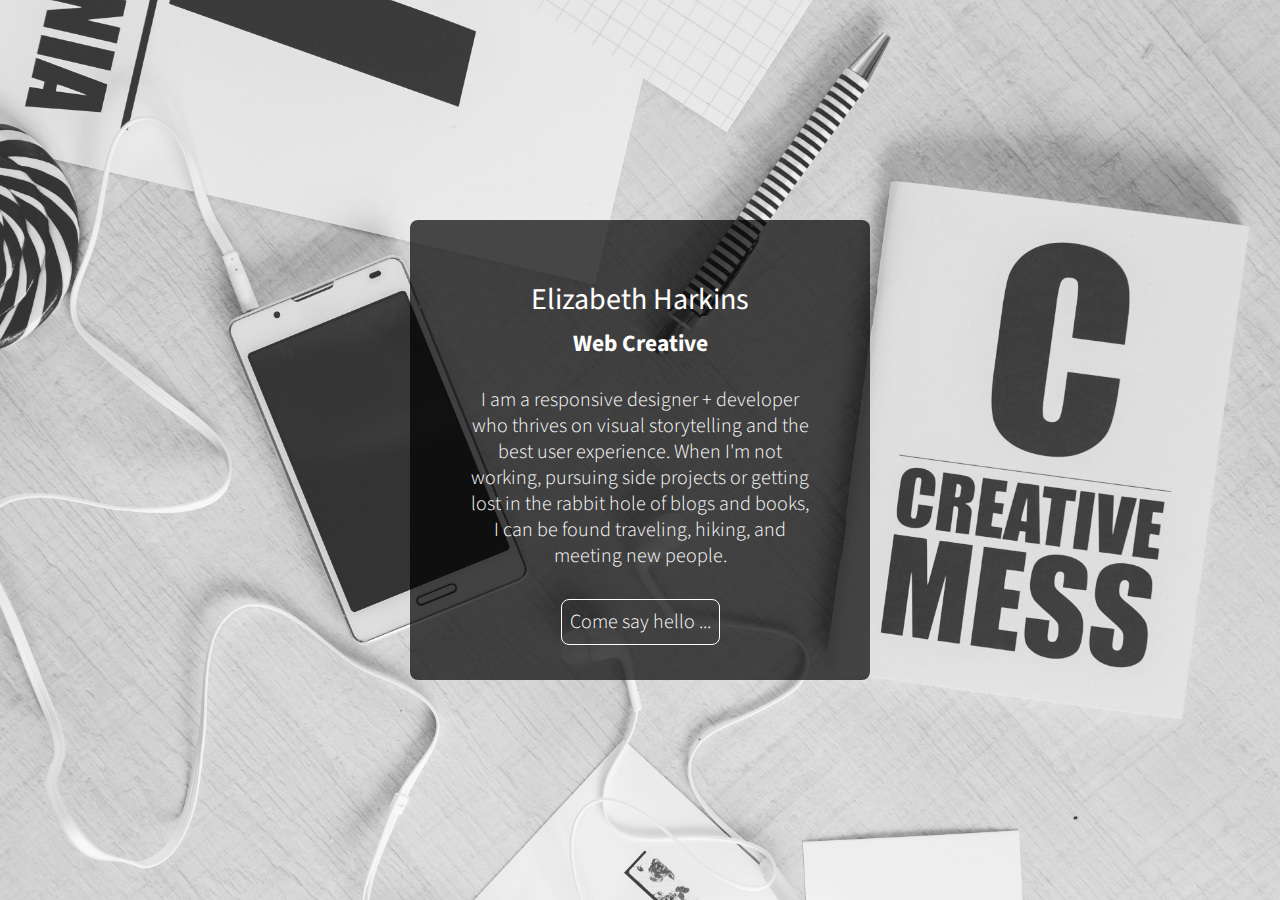
==== index.html @ 9a20d04c "initial commit" ====
<!doctype html>
<html class="no-js" lang="">
    <head>
        <meta charset="utf-8">
        <meta http-equiv="x-ua-compatible" content="ie=edge">
        <title></title>
        <meta name="description" content="">
        <meta name="viewport" content="width=device-width, initial-scale=1">

        <link rel="apple-touch-icon" href="apple-touch-icon.png">
        <!-- Place favicon.ico in the root directory -->

        <link rel="stylesheet" href="css/normalize.css">
        <link rel="stylesheet" href="css/main.css">
        <script src="js/vendor/modernizr-2.8.3.min.js"></script>
        <link href="https://fonts.googleapis.com/css?family=Lora|Source+Sans+Pro:400,700" rel="stylesheet">
    </head>
    <body>
        <!--[if lt IE 8]>
            <p class="browserupgrade">You are using an <strong>outdated</strong> browser. Please <a href="http://browsehappy.com/">upgrade your browser</a> to improve your experience.</p>
        <![endif]-->

        <!-- Add your site or application content here -->

        <section class="card">
            <div id="card-content">
                <div class="wrapper">
                    <div class="header-container">
                        <h1>Elizabeth Harkins</h1>
                        <h3>Web Creative</h3>
                    </div>
                    <p>I am a responsive designer + developer who thrives on visual
                      storytelling and the best user experience. When I'm not working,
                      pursuing side projects or getting lost in the rabbit hole of
                      blogs and books, I can be found traveling, hiking, and meeting
                      new people.</p>
                      <p><a href="portfolio/index.html" target="_blank">Come say hello ... </a></p>
                </div>
            </div>
        </section>

        <script src="https://ajax.googleapis.com/ajax/libs/jquery/1.11.3/jquery.min.js"></script>
        <script>window.jQuery || document.write('<script src="js/vendor/jquery-1.11.3.min.js"><\/script>')</script>
        <script src="js/plugins.js"></script>
        <script src="js/main.js"></script>

        <!-- Google Analytics: change UA-XXXXX-X to be your site's ID. -->
        <script>
            (function(b,o,i,l,e,r){b.GoogleAnalyticsObject=l;b[l]||(b[l]=
            function(){(b[l].q=b[l].q||[]).push(arguments)});b[l].l=+new Date;
            e=o.createElement(i);r=o.getElementsByTagName(i)[0];
            e.src='https://www.google-analytics.com/analytics.js';
            r.parentNode.insertBefore(e,r)}(window,document,'script','ga'));
            ga('create','UA-XXXXX-X','auto');ga('send','pageview');
        </script>
    </body>
</html>
---- css/main.css ----
/*! HTML5 Boilerplate v5.2.0 | MIT License | https://html5boilerplate.com/ */

/*
 * What follows is the result of much research on cross-browser styling.
 * Credit left inline and big thanks to Nicolas Gallagher, Jonathan Neal,
 * Kroc Camen, and the H5BP dev community and team.
 */

/* ==========================================================================
   Base styles: opinionated defaults
   ========================================================================== */

html {
    color: #222;
    font-size: 1em;
    line-height: 1.4;
}

/*
 * Remove text-shadow in selection highlight:
 * https://twitter.com/miketaylr/status/12228805301
 *
 * These selection rule sets have to be separate.
 * Customize the background color to match your design.
 */

::-moz-selection {
    background: #b3d4fc;
    text-shadow: none;
}

::selection {
    background: #b3d4fc;
    text-shadow: none;
}

/*
 * A better looking default horizontal rule
 */

hr {
    display: block;
    height: 1px;
    border: 0;
    border-top: 1px solid #ccc;
    margin: 1em 0;
    padding: 0;
}

/*
 * Remove the gap between audio, canvas, iframes,
 * images, videos and the bottom of their containers:
 * https://github.com/h5bp/html5-boilerplate/issues/440
 */

audio,
canvas,
iframe,
img,
svg,
video {
    vertical-align: middle;
}

/*
 * Remove default fieldset styles.
 */

fieldset {
    border: 0;
    margin: 0;
    padding: 0;
}

/*
 * Allow only vertical resizing of textareas.
 */

textarea {
    resize: vertical;
}

/* ==========================================================================
   Browser Upgrade Prompt
   ========================================================================== */

.browserupgrade {
    margin: 0.2em 0;
    background: #ccc;
    color: #000;
    padding: 0.2em 0;
}

/* ==========================================================================
   Author's custom styles
   ========================================================================== */


html {
    background: url(../img/bkgd2.jpg) no-repeat center center fixed;
    background-size: cover;
    height: 100%;
}

body {
    height: 100%;
}

.card {
    display: flex;
      justify-content: center;
      align-items: center;
    margin: 0;
    height: 100%;
    width: 100%;
}

#card-content {
    display: flex;
      justify-content: center;
      align-items: center;
      flex-flow: row wrap;
    background: #222;
    background:rgba(0,0,0,0.7);
    color: #fff;
    font-family: 'Source Sans Pro', sans-serif;
    font-weight: 300;
    font-size: 1.25em;
    line-height: 1.3em;
    border-radius: 8px;
    padding: 30px;
    width: 400px;
    height: 400px;
}

.header-container {
    display: flex;
      justify-content: center;
      align-items: center;
      flex-flow: column wrap;
    line-height: 0;
    text-align: center;
}

.wrapper  {
    display: flex;
      justify-content: center;
      align-items: center;
      flex-flow: column wrap;
    padding: 30px;
    text-align: center;
}

#card-content h1  {
    font-size: 1.5em;
    font-weight: normal;
}

#card-content p {
    text-align: center;
}

#card-content a {
    text-decoration: none;
    border: 1px solid #fff;
    border-radius: 8px;
    color: inherit;
    padding: 8px;
}

/*#content p span {
    font-family: 'Lora', sans-serif;
}*/


/* ==========================================================================
   Helper classes
   ========================================================================== */

/*
 * Hide visually and from screen readers:
 */

.hidden {
    display: none !important;
}

/*
 * Hide only visually, but have it available for screen readers:
 * http://snook.ca/archives/html_and_css/hiding-content-for-accessibility
 */

.visuallyhidden {
    border: 0;
    clip: rect(0 0 0 0);
    height: 1px;
    margin: -1px;
    overflow: hidden;
    padding: 0;
    position: absolute;
    width: 1px;
}

/*
 * Extends the .visuallyhidden class to allow the element
 * to be focusable when navigated to via the keyboard:
 * https://www.drupal.org/node/897638
 */

.visuallyhidden.focusable:active,
.visuallyhidden.focusable:focus {
    clip: auto;
    height: auto;
    margin: 0;
    overflow: visible;
    position: static;
    width: auto;
}

/*
 * Hide visually and from screen readers, but maintain layout
 */

.invisible {
    visibility: hidden;
}

/*
 * Clearfix: contain floats
 *
 * For modern browsers
 * 1. The space content is one way to avoid an Opera bug when the
 *    `contenteditable` attribute is included anywhere else in the document.
 *    Otherwise it causes space to appear at the top and bottom of elements
 *    that receive the `clearfix` class.
 * 2. The use of `table` rather than `block` is only necessary if using
 *    `:before` to contain the top-margins of child elements.
 */

.clearfix:before,
.clearfix:after {
    content: " "; /* 1 */
    display: table; /* 2 */
}

.clearfix:after {
    clear: both;
}

/* ==========================================================================
   EXAMPLE Media Queries for Responsive Design.
   These examples override the primary ('mobile first') styles.
   Modify as content requires.
   ========================================================================== */

@media only screen and (min-width: 320px) and (max-width: 479px) {
    #card-content {
        font-size: 1.1em;
    }
}

@media only screen and (min-width: 240px) and (max-width: 319px)  {
    #card-content {
        font-size: 0.7em;
    }
}

@media print,
       (-webkit-min-device-pixel-ratio: 1.25),
       (min-resolution: 1.25dppx),
       (min-resolution: 120dpi) {
    /* Style adjustments for high resolution devices */
}

/* ==========================================================================
   Print styles.
   Inlined to avoid the additional HTTP request:
   http://www.phpied.com/delay-loading-your-print-css/
   ========================================================================== */

@media print {
    *,
    *:before,
    *:after {
        background: transparent !important;
        color: #000 !important; /* Black prints faster:
                                   http://www.sanbeiji.com/archives/953 */
        box-shadow: none !important;
        text-shadow: none !important;
    }

    a,
    a:visited {
        text-decoration: underline;
    }

    a[href]:after {
        content: " (" attr(href) ")";
    }

    abbr[title]:after {
        content: " (" attr(title) ")";
    }

    /*
     * Don't show links that are fragment identifiers,
     * or use the `javascript:` pseudo protocol
     */

    a[href^="#"]:after,
    a[href^="javascript:"]:after {
        content: "";
    }

    pre,
    blockquote {
        border: 1px solid #999;
        page-break-inside: avoid;
    }

    /*
     * Printing Tables:
     * http://css-discuss.incutio.com/wiki/Printing_Tables
     */

    thead {
        display: table-header-group;
    }

    tr,
    img {
        page-break-inside: avoid;
    }

    img {
        max-width: 100% !important;
    }

    p,
    h2,
    h3 {
        orphans: 3;
        widows: 3;
    }

    h2,
    h3 {
        page-break-after: avoid;
    }
}
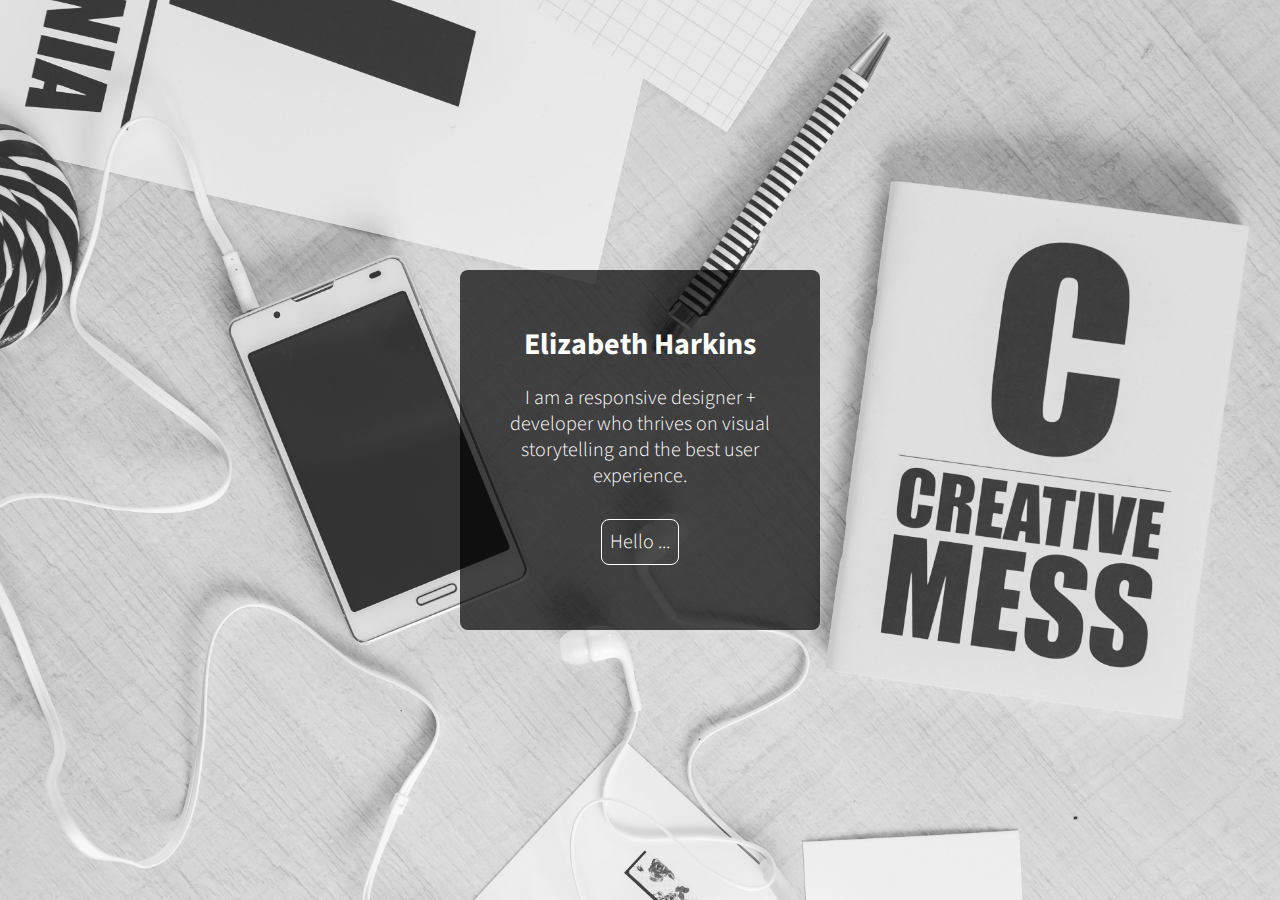
==== commit 22967898: "480 lookin good" ====
--- a/index.html
+++ b/index.html
@@ -27,14 +27,10 @@
                 <div class="wrapper">
                     <div class="header-container">
                         <h1>Elizabeth Harkins</h1>
-                        <h3>Web Creative</h3>
                     </div>
                     <p>I am a responsive designer + developer who thrives on visual
-                      storytelling and the best user experience. When I'm not working,
-                      pursuing side projects or getting lost in the rabbit hole of
-                      blogs and books, I can be found traveling, hiking, and meeting
-                      new people.</p>
-                      <p><a href="portfolio/index.html" target="_blank">Come say hello ... </a></p>
+                      storytelling and the best user experience.</p>
+                      <p><a href="portfolio/index.html" target="_blank">Hello ... </a></p>
                 </div>
             </div>
         </section>
--- a/css/main.css
+++ b/css/main.css
@@ -97,7 +97,7 @@
 
 
 html {
-    background: url(../img/bkgd2.jpg) no-repeat center center fixed;
+    background: url(../img/bkgd2.jpg) no-repeat center;   /* center fixed?*/
     background-size: cover;
     height: 100%;
 }
@@ -129,8 +129,8 @@
     line-height: 1.3em;
     border-radius: 8px;
     padding: 30px;
-    width: 400px;
-    height: 400px;
+    width: 300px;
+    height: 300px;
 }
 
 .header-container {
@@ -147,13 +147,13 @@
       justify-content: center;
       align-items: center;
       flex-flow: column wrap;
-    padding: 30px;
+    /*padding: 30px;*/
     text-align: center;
 }
 
 #card-content h1  {
     font-size: 1.5em;
-    font-weight: normal;
+    font-weight: bold;
 }
 
 #card-content p {
@@ -255,12 +255,14 @@
 
 @media only screen and (min-width: 320px) and (max-width: 479px) {
     #card-content {
+        border-radius: 3px;
         font-size: 1.1em;
     }
 }
 
 @media only screen and (min-width: 240px) and (max-width: 319px)  {
     #card-content {
+        border-radius: 3px;
         font-size: 0.7em;
     }
 }
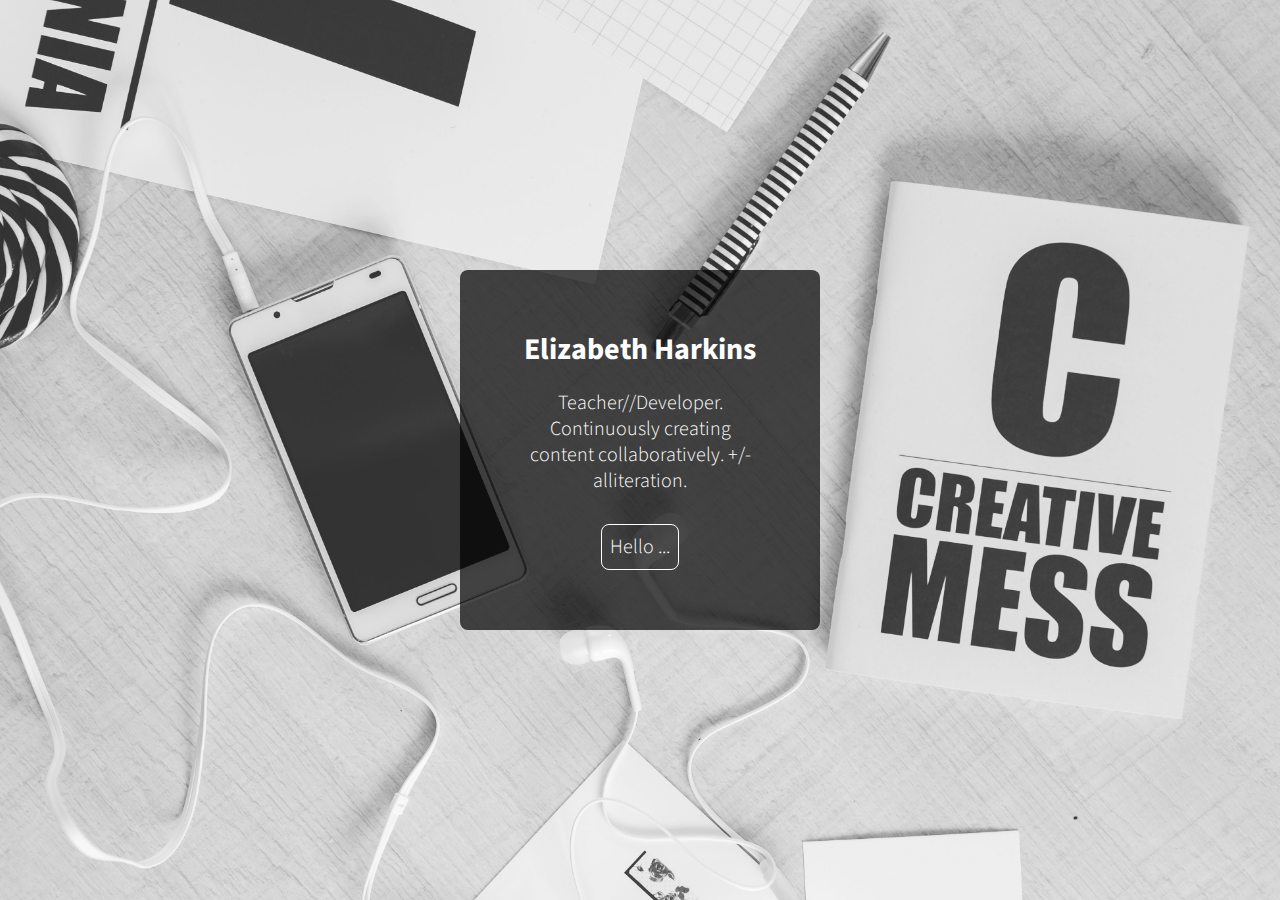
==== commit 6a9b1b67: "text-decoration: underline, for readability" ====
--- a/index.html
+++ b/index.html
@@ -3,7 +3,7 @@
     <head>
         <meta charset="utf-8">
         <meta http-equiv="x-ua-compatible" content="ie=edge">
-        <title></title>
+        <title>Elizabeth Harkins Early Spring '19 Portfolio</title>
         <meta name="description" content="">
         <meta name="viewport" content="width=device-width, initial-scale=1">
 
@@ -28,9 +28,9 @@
                     <div class="header-container">
                         <h1>Elizabeth Harkins</h1>
                     </div>
-                    <p>I am a responsive designer + developer who thrives on visual
-                      storytelling and the best user experience.</p>
-                      <p><a href="portfolio/index.html" target="_blank">Hello ... </a></p>
+                    <p>Teacher//Developer. Continuously creating content collaboratively.
+                    +/- alliteration.</p>
+                      <p><a href="portfolio/index.html">Hello ... </a></p>
                 </div>
             </div>
         </section>
--- a/css/main.css
+++ b/css/main.css
@@ -97,7 +97,7 @@
 
 
 html {
-    background: url(../img/bkgd2.jpg) no-repeat center;   /* center fixed?*/
+    background: url(../img/bkgd2.jpg) no-repeat center center fixed;
     background-size: cover;
     height: 100%;
 }
@@ -147,13 +147,14 @@
       justify-content: center;
       align-items: center;
       flex-flow: column wrap;
-    /*padding: 30px;*/
+    padding: 30px;
     text-align: center;
 }
 
 #card-content h1  {
+    font-family: 'Source Sans Pro', sans-serif;
     font-size: 1.5em;
-    font-weight: bold;
+    font-weight: 700;
 }
 
 #card-content p {
@@ -253,19 +254,17 @@
    Modify as content requires.
    ========================================================================== */
 
-@media only screen and (min-width: 320px) and (max-width: 479px) {
+/*@media only screen and (min-width: 320px) and (max-width: 479px) {
     #card-content {
-        border-radius: 3px;
         font-size: 1.1em;
     }
 }
 
 @media only screen and (min-width: 240px) and (max-width: 319px)  {
     #card-content {
-        border-radius: 3px;
         font-size: 0.7em;
     }
-}
+}*/
 
 @media print,
        (-webkit-min-device-pixel-ratio: 1.25),
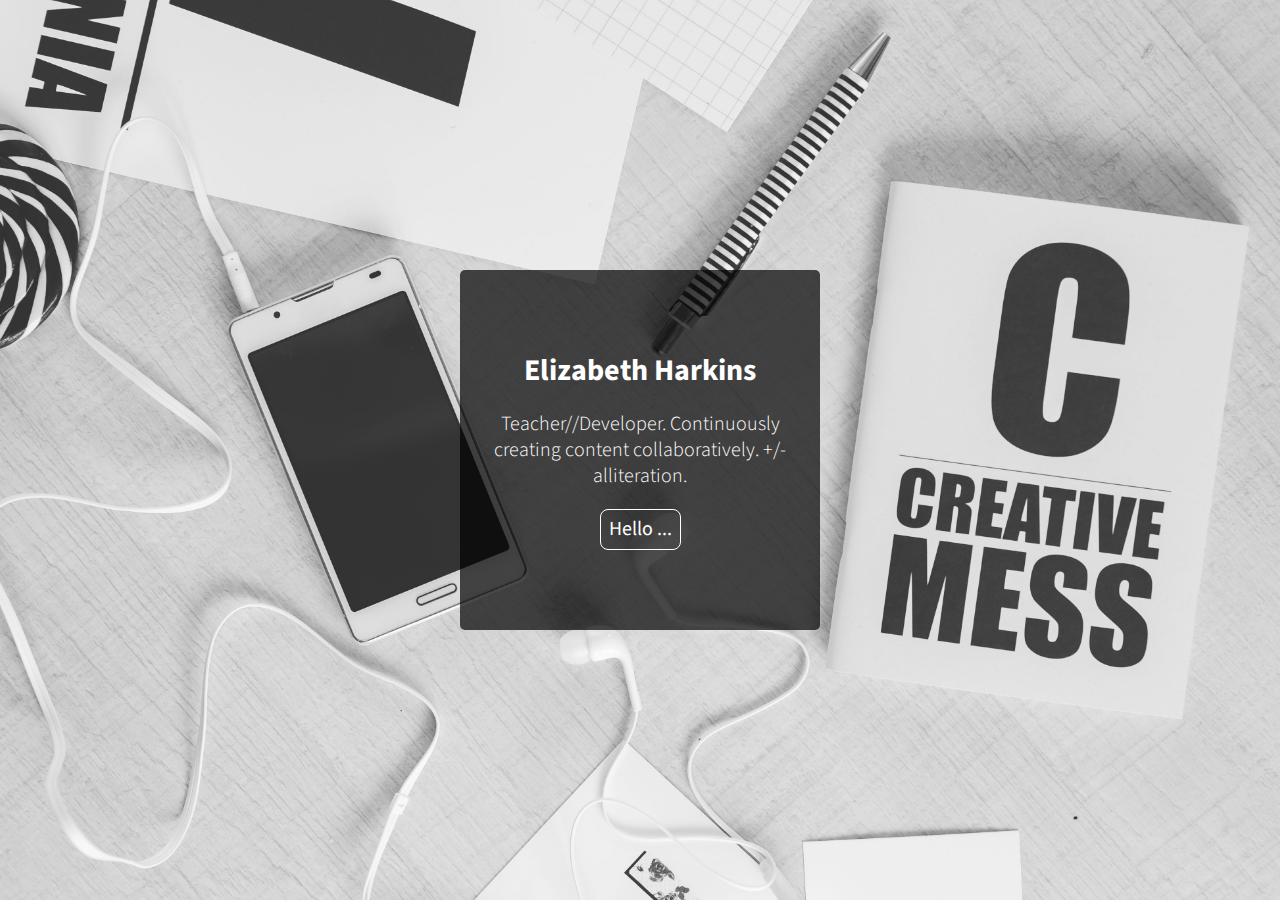
==== commit 8fad7d41: "updating buttons with js" ====
--- a/index.html
+++ b/index.html
@@ -30,7 +30,7 @@
                     </div>
                     <p>Teacher//Developer. Continuously creating content collaboratively.
                     +/- alliteration.</p>
-                      <p><a href="portfolio/index.html">Hello ... </a></p>
+                    <button id="enter"><a href="portfolio/index.html">Hello ... </a></button>
                 </div>
             </div>
         </section>
@@ -49,5 +49,14 @@
             r.parentNode.insertBefore(e,r)}(window,document,'script','ga'));
             ga('create','UA-XXXXX-X','auto');ga('send','pageview');
         </script>
+
+        <script>
+            function changeDiv(){
+                document.getElementById('enter').style.backgroundColor = '#d3d3d3';
+            };
+
+            document.getElementById('enter').onclick = changeDiv;
+        </script>
+
     </body>
 </html>
--- a/css/main.css
+++ b/css/main.css
@@ -97,7 +97,7 @@
 
 
 html {
-    background: url(../img/bkgd2.jpg) no-repeat center center fixed;
+    background: url(../img/bkgd2.jpg) no-repeat center;   /* center fixed?*/
     background-size: cover;
     height: 100%;
 }
@@ -127,7 +127,7 @@
     font-weight: 300;
     font-size: 1.25em;
     line-height: 1.3em;
-    border-radius: 8px;
+    border-radius: 5px;
     padding: 30px;
     width: 300px;
     height: 300px;
@@ -137,7 +137,7 @@
     display: flex;
       justify-content: center;
       align-items: center;
-      flex-flow: column wrap;
+      flex-flow: row wrap;
     line-height: 0;
     text-align: center;
 }
@@ -147,26 +147,35 @@
       justify-content: center;
       align-items: center;
       flex-flow: column wrap;
-    padding: 30px;
+    /*padding: 30px;*/
     text-align: center;
 }
 
 #card-content h1  {
-    font-family: 'Source Sans Pro', sans-serif;
+    display: flex;
+    justify-content: center;
+    align-items: center;
+    flex-flow: row wrap;
     font-size: 1.5em;
-    font-weight: 700;
-}
-
-#card-content p {
+    font-weight: bold;
+}
+
+#enter {
     text-align: center;
 }
 
-#card-content a {
+#enter {
+    background-color: inherit;
     text-decoration: none;
     border: 1px solid #fff;
     border-radius: 8px;
     color: inherit;
     padding: 8px;
+}
+
+a {
+    color: inherit;
+    text-decoration: none;
 }
 
 /*#content p span {
@@ -254,17 +263,23 @@
    Modify as content requires.
    ========================================================================== */
 
-/*@media only screen and (min-width: 320px) and (max-width: 479px) {
-    #card-content {
-        font-size: 1.1em;
-    }
-}
-
-@media only screen and (min-width: 240px) and (max-width: 319px)  {
-    #card-content {
-        font-size: 0.7em;
-    }
-}*/
+@media only screen and (min-width: 240px) and (max-width: 320px)  {
+
+      #card-content {
+          border-radius: none;
+          width: 275px;
+          height: 275px;
+      }
+
+      #card-content h1  {
+          font-size: 1.2em;
+      }
+
+      #card-content p, a  {
+          font-size: 0.9em;
+      }
+}
+
 
 @media print,
        (-webkit-min-device-pixel-ratio: 1.25),
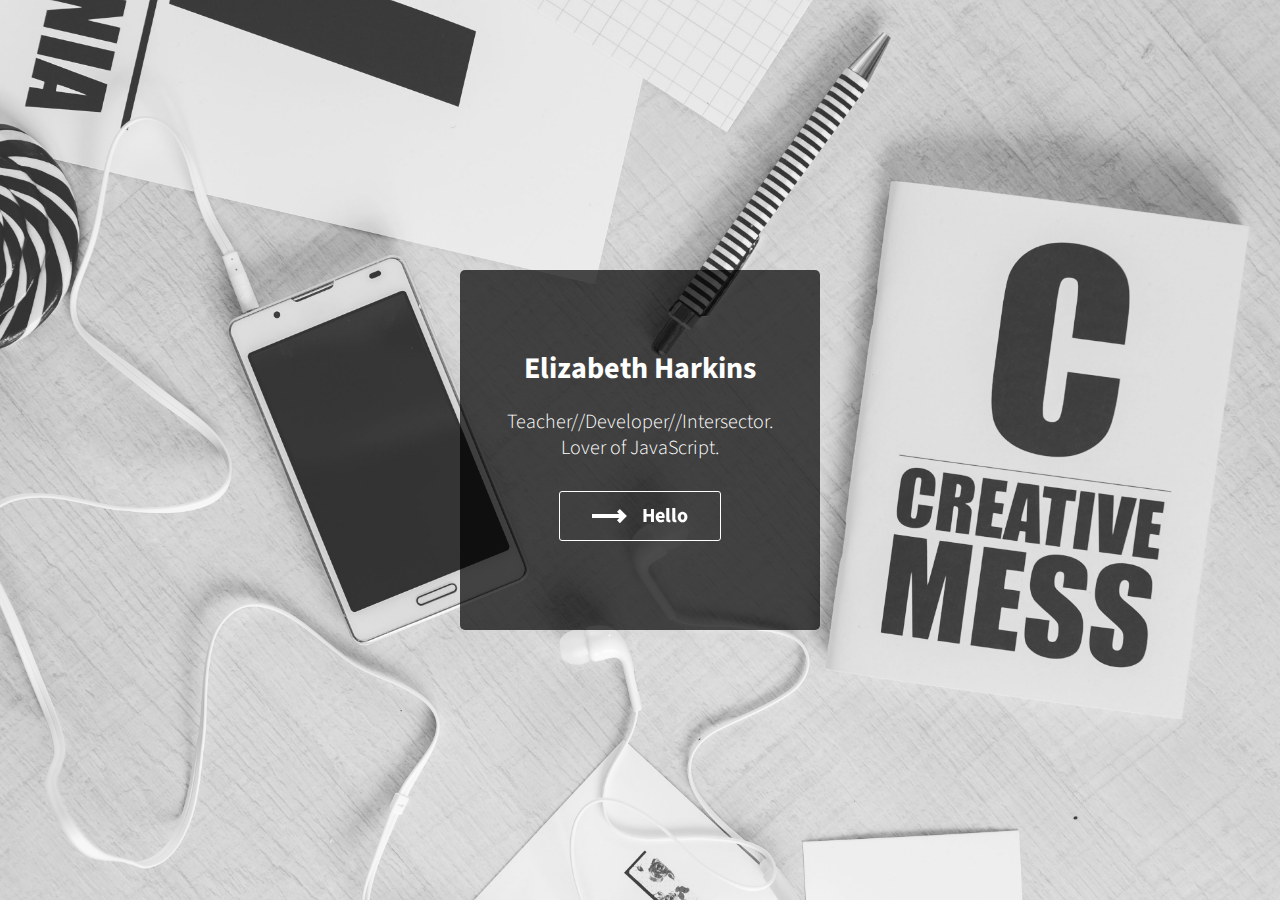
==== commit ccfa4c94: "updated card button with interactive arrow" ====
--- a/index.html
+++ b/index.html
@@ -28,9 +28,25 @@
                     <div class="header-container">
                         <h1>Elizabeth Harkins</h1>
                     </div>
-                    <p>Teacher//Developer. Continuously creating content collaboratively.
-                    +/- alliteration.</p>
-                    <button id="enter"><a href="portfolio/index.html">Hello ... </a></button>
+                    <p>Teacher//Developer//Intersector. Lover of JavaScript.</p>
+                    <a href="portfolio/index.html">
+                        <svg class="icon-arrow before">
+                            <use xlink:href="#arrow"></use>
+                        </svg>
+                        <span class="label">Hello</span>
+                        <svg class="icon-arrow after">
+                            <use xlink:href="#arrow"></use>
+                        </svg>
+                    </a>
+
+                    <svg style="display: none;">
+                      <defs>
+                        <symbol id="arrow" viewBox="0 0 35 15">
+                          <title>Arrow</title>
+                          <path d="M27.172 5L25 2.828 27.828 0 34.9 7.071l-7.07 7.071L25 11.314 27.314 9H0V5h27.172z "/>
+                        </symbol>
+                      </defs>
+                    </svg>
                 </div>
             </div>
         </section>
@@ -51,11 +67,13 @@
         </script>
 
         <script>
+            /*
             function changeDiv(){
                 document.getElementById('enter').style.backgroundColor = '#d3d3d3';
             };
 
             document.getElementById('enter').onclick = changeDiv;
+            */
         </script>
 
     </body>
--- a/css/main.css
+++ b/css/main.css
@@ -103,7 +103,85 @@
 }
 
 body {
+    font-family: 'Source Sans Pro', sans-serif;
+    font-size: 16px;
     height: 100%;
+}
+
+a {
+    /*border: 4px solid #3F3F3F;*/
+    border: 1px solid #FFF;
+    border-radius: 3px;
+    /*color: #3F3F3F;*/
+    color: #FFF;
+    display: inline-block;
+    font-size: 20px;
+    font-weight: bold;
+    line-height: 24px;
+    margin: 10px auto;
+    padding: 12px 32px 12px 82px;
+    position: relative;
+    text-decoration: none;
+}
+
+a .label,
+a .icon-arrow {
+    backface-visibility: hidden;
+    transform: translateZ(0);
+    perspective: 1000;
+}
+
+a .label {
+    display: inline-block;
+    transition: transform .5s cubic-bezier(0.86, 0, 0.07, 1);
+}
+
+a .icon-arrow {
+    /*fill: #3F3F3F;*/
+    fill: #FFF;
+    height: 15px;
+    top: 17px;
+    transition: transform .5s cubic-bezier(0.86, 0, 0.07, 1), opacity .4s cubic-bezier(0.86, 0, 0.07, 1);
+    width: 35px;
+}
+
+a .icon-arrow.before {
+    left: 32px;
+    margin-right: 15px;
+    position: absolute;
+    transform-origin: left center;
+}
+
+a .icon-arrow.after {
+    margin-left: 15px;
+    opacity: 0;
+    position: absolute;
+    right: 32px;
+    transform: translateX(75%) scaleX(0.1);
+    transform-origin: right center;
+}
+
+a:hover .label {
+    transform: translateX(-52px);
+}
+
+a:hover .icon-arrow.before {
+    opacity: 0;
+    transform: translateX(-75%) scaleX(0.1);
+}
+
+a:hover .icon-arrow.after {
+    opacity: 1;
+    transform: translateX(0) scaleX(1);
+}
+
+a:active {
+    border-color: #FD6154;
+    color: #FD6154;
+}
+
+a:active .icon-arrow {
+    fill: #FD6154;
 }
 
 .card {
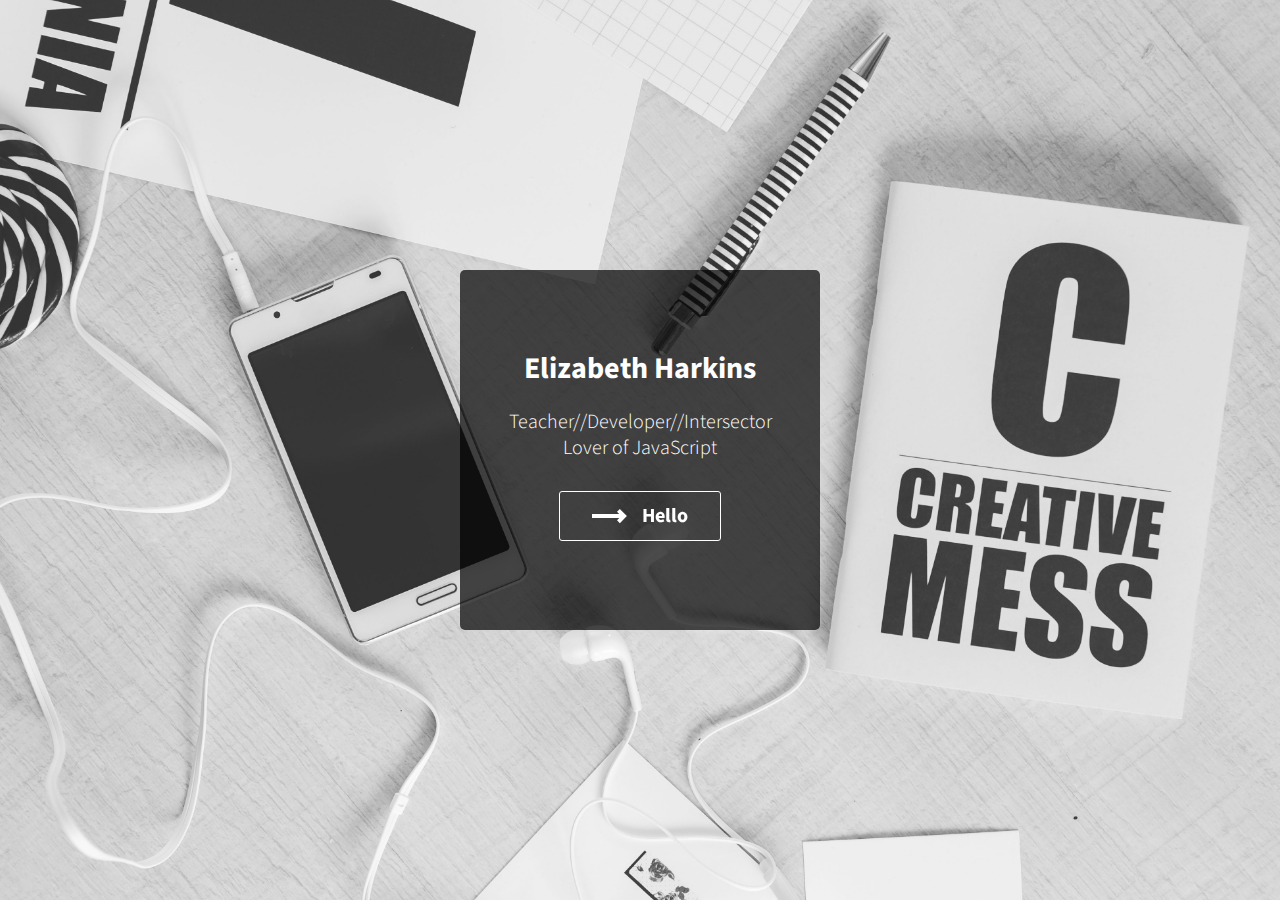
==== commit 856edcc6: "card spelling/pres" ====
--- a/index.html
+++ b/index.html
@@ -28,7 +28,7 @@
                     <div class="header-container">
                         <h1>Elizabeth Harkins</h1>
                     </div>
-                    <p>Teacher//Developer//Intersector. Lover of JavaScript.</p>
+                    <p>Teacher//Developer//Intersector Lover of JavaScript</p>
                     <a href="portfolio/index.html">
                         <svg class="icon-arrow before">
                             <use xlink:href="#arrow"></use>
